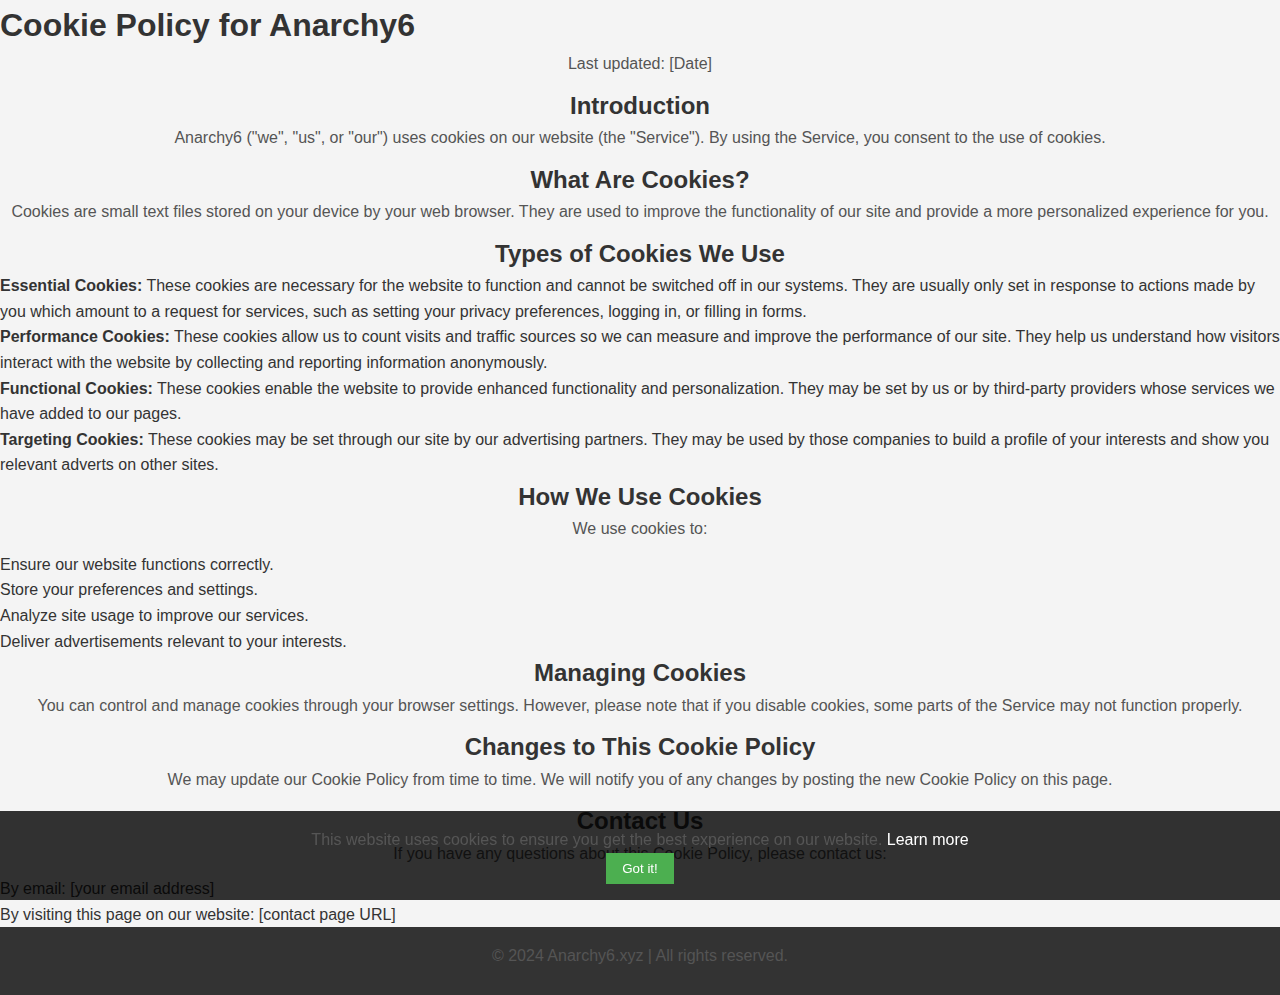
==== cookies.html @ 6c2d9a26 "updated cookies overall" ====
<!DOCTYPE html>
<html lang="en">
<head>
    <meta charset="UTF-8">
    <meta name="viewport" content="width=device-width, initial-scale=1.0">
    <title>Anarchy6 | Minecraft</title>
    <link rel="icon" type="image/png" href="/assets/favicon/favicon-96x96.png" sizes="96x96" />
    <link rel="icon" type="image/svg+xml" href="/assets/favicon/favicon.svg" />
    <link rel="shortcut icon" href="/assets/favicon/favicon.ico" />
    <link rel="apple-touch-icon" sizes="180x180" href="/assets/favicon/apple-touch-icon.png" />
    <meta name="apple-mobile-web-app-title" content="anarchy6" />
    <link rel="manifest" href="/assets/favicon/site.webmanifest" />
    <link rel="stylesheet" href="styles.css">
    <script src="cookie-notice.js" defer></script>
</head>
<body>
    <h1>Cookie Policy for Anarchy6</h1>
    <p>Last updated: [Date]</p>

    <h2>Introduction</h2>
    <p>Anarchy6 ("we", "us", or "our") uses cookies on our website (the "Service"). By using the Service, you consent to the use of cookies.</p>

    <h2>What Are Cookies?</h2>
    <p>Cookies are small text files stored on your device by your web browser. They are used to improve the functionality of our site and provide a more personalized experience for you.</p>

    <h2>Types of Cookies We Use</h2>
    <ul>
        <li><strong>Essential Cookies:</strong> These cookies are necessary for the website to function and cannot be switched off in our systems. They are usually only set in response to actions made by you which amount to a request for services, such as setting your privacy preferences, logging in, or filling in forms.</li>
        <li><strong>Performance Cookies:</strong> These cookies allow us to count visits and traffic sources so we can measure and improve the performance of our site. They help us understand how visitors interact with the website by collecting and reporting information anonymously.</li>
        <li><strong>Functional Cookies:</strong> These cookies enable the website to provide enhanced functionality and personalization. They may be set by us or by third-party providers whose services we have added to our pages.</li>
        <li><strong>Targeting Cookies:</strong> These cookies may be set through our site by our advertising partners. They may be used by those companies to build a profile of your interests and show you relevant adverts on other sites.</li>
    </ul>

    <h2>How We Use Cookies</h2>
    <p>We use cookies to:</p>
    <ul>
        <li>Ensure our website functions correctly.</li>
        <li>Store your preferences and settings.</li>
        <li>Analyze site usage to improve our services.</li>
        <li>Deliver advertisements relevant to your interests.</li>
    </ul>

    <h2>Managing Cookies</h2>
    <p>You can control and manage cookies through your browser settings. However, please note that if you disable cookies, some parts of the Service may not function properly.</p>

    <h2>Changes to This Cookie Policy</h2>
    <p>We may update our Cookie Policy from time to time. We will notify you of any changes by posting the new Cookie Policy on this page.</p>

    <h2>Contact Us</h2>
    <p>If you have any questions about this Cookie Policy, please contact us:</p>
    <ul>
        <li>By email: [your email address]</li>
        <li>By visiting this page on our website: [contact page URL]</li>
    </ul>

<footer>
    <p>&copy; 2024 Anarchy6.xyz | All rights reserved.</p>
</footer>
    <div class="cookie-consent" id="cookieConsent">
        <p>This website uses cookies to ensure you get the best experience on our website. <a href="cookies.html">Learn more</a></p>
        <button id="acceptCookies">Got it!</button>
    </div>
</body>
</html>
---- styles.css ----
* {
    margin: 0;
    padding: 0;
    box-sizing: border-box;
}

body {
    font-family: Arial, sans-serif;
    line-height: 1.6;
    background-color: #f4f4f4;
    color: #333;
}

section {
    padding: 10px 15px; /* Adjust padding for better spacing */
    border: 1px solid #ddd;
    border-radius: 5px;
    background-color: #f9f9f9;
    margin: 20px auto; /* Center the section itself */
    display: inline-block; /* Adjust to fit the text size */
    clear: both; /* Clear floats */
    box-sizing: border-box; /* Ensure padding and border are included in the width */
    max-width: 900px; /* Set a maximum width for the sections --> Edit this for section control (lol)*/
}

.centered-heading {
    text-align: center;
    font-size: 48px;
    text-decoration: underline;
}

h2, p {
    text-align: center; /* Center-align the text */
}

p {
    color: #555;
    margin-bottom: 10px;
}

h2:last-child,
p:last-child {
    margin-bottom: 10;
}

header {
    background-color: #333;
    color: #fff;
    padding: 1rem 0;
    text-align: center;
}

header h1 {
    margin-bottom: 0.5rem;
}

nav ul {
    list-style: none;
    display: flex;
    justify-content: center;
}

nav ul li {
    margin: 0 1rem;
}

nav ul li a {
    color: #fff;
    text-decoration: none;
    font-weight: bold;
}

nav ul li a:hover,
nav ul li .dropbtn:hover {
    text-decoration: underline;
}

nav ul .dropdown {
    position: relative;
    display: inline-block;
}

nav ul .dropdown-content {
    display: none;
    position: absolute;
    background-color: #333;
    min-width: 160px;
    box-shadow: 0 8px 16px rgba(0, 0, 0, 0.2);
    z-index: 1;
}

nav ul .dropdown-content a {
    color: #fff;
    padding: 12px 16px;
    text-decoration: none;
    display: block;
    text-align: left;
}

nav ul .dropdown-content a:hover {
    background-color: #575757;
}

nav ul .dropdown:hover .dropdown-content {
    display: block;
}

main {
    padding: 2rem;
    display: flex;
    justify-content: center;
    flex-wrap: wrap;
}


.teaser-box {
    border: 2px solid #333;
    margin: 1rem;
    text-align: center;
    flex: 1 1 45vw; /* 45% of the viewport width */
    max-width: 45vw; /* Maintain 16:9 aspect ratio with width */
    height: calc(45vw * 9 / 16); /* Calculate height based on width for 16:9 aspect ratio */
    box-shadow: 0 0 10px rgba(0, 0, 0, 0.1);
    color: #fff; 
    background-size: cover;
    background-position: center;
    display: flex;
    justify-content: center;
    align-items: center;
    position: relative;
}

.teaser-box h2 {
    font-size: 2rem;
    margin: 0;
    background-color: rgba(0, 0, 0, 0.6); /* Semi-transparent background */
    padding: 0.5rem 1rem;
    border-radius: 5px;
}

/* Specific background images for each teaser box */
.minecraft {
    background-image: url('assets/pictures/mc.webp'); 
}

.rust {
    background-image: url('assets/pictures/rust.webp'); 
}

footer {
    text-align: center;
    padding: 1rem 0;
    background-color: #333;
    color: #fff;
    position: absolute;
    bottom: auto;
    width: 100%;
}

.cookie-consent {
    position: fixed;
    bottom: 0;
    width: 100%;
    background-color: rgba(0, 0, 0, 0.8);
    color: white;
    text-align: center;
    padding: 1rem;
    display: flex;
    justify-content: space-between;
    align-items: center;
    z-index: 1000; 
}

.cookie-consent p {
    margin: 0;
}

.cookie-consent button {
    background-color: #4CAF50;
    color: white;
    border: none;
    padding: 0.5rem 1rem;
    cursor: pointer;
}

.cookie-consent button:hover {
    background-color: #45a049;
}

/* Make URLs look the same as text */

a {
    color: white;
    text-decoration: none;
}

a:hover {
    color: white; 
    text-decoration:underline; 
    cursor:pointer;  
}

a.black-href {
    color: inherit;
}

/* Minecraft Styling */

.connection-info {
    background-color: #fff;
    border-radius: 10px;
    box-shadow: 0 0 10px rgba(0, 0, 0, 0.1);
    padding: 2rem;
    text-align: center;
    width: 100%;
    display: flex;
    justify-content: center;
    align-items: center;
    flex-direction: column; /* Ensures the contents are stacked vertically */
    /*height: 100vh; /* Ensures the height fills the viewport -> not needed for now */
}



.connection-info h2 {
    font-size: 2rem;
    margin-bottom: 1rem;
    color: #333;
}

.connection-info p {
    font-size: 1.2rem;
    margin-bottom: 1rem;
    color: #333;
}

.connection-info ul {
    list-style: none;
    padding: 0;
}

.connection-info ul li {
    margin-bottom: 0.5rem;
}

.connection-info ul li a {
    color: #4CAF50;
    font-size: 1.2rem;
    text-decoration: none;
    font-weight: bold;
}

.connection-info ul li a:hover {
    text-decoration: underline;
}

.copyButton {
    background-color: #4CAF50;
    color: white;
    border: none;
    padding: 0.5rem 1rem;
    font-size: 1rem;
    cursor: pointer;
    border-radius: 5px;
    margin-left: 1rem;
    transition: background-color 0.3s ease;
}

.copyButton:hover {
    background-color: #45a049;
}


/* Responsive Design */
@media (max-width: 768px) {
    nav ul {
        flex-direction: column;
    }

    .teaser-box {
        flex: 1 1 90vw; /* Adjust width for smaller screens */
        max-width: 90vw;
        height: calc(90vw * 9 / 16); /* Maintain 16:9 aspect ratio */
    }
}
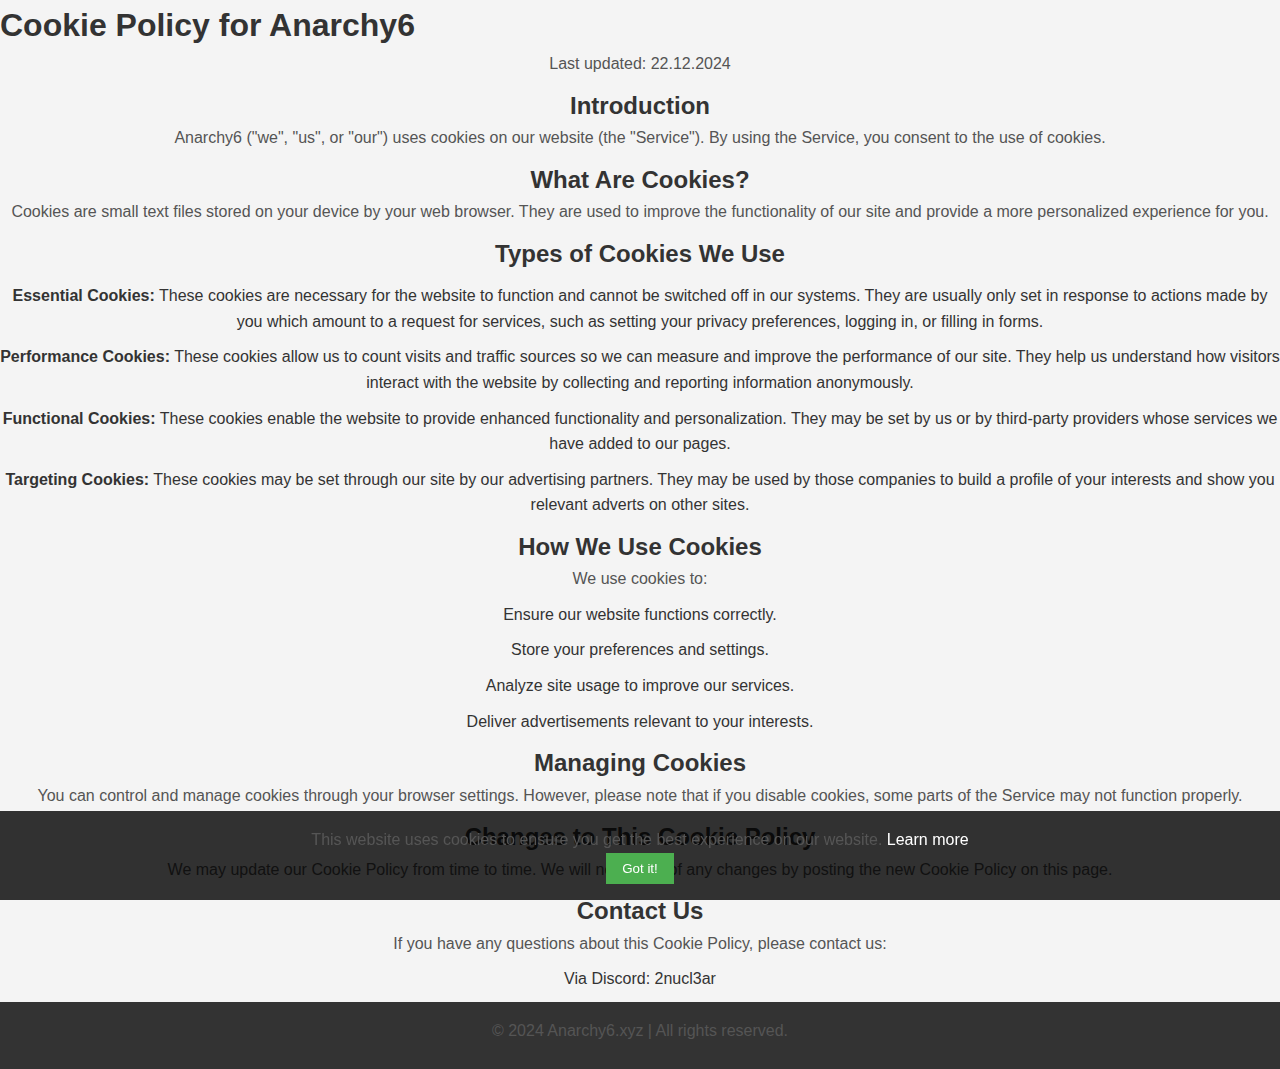
==== commit bea8129c: "last commit for today..." ====
--- a/cookies.html
+++ b/cookies.html
@@ -15,7 +15,7 @@
 </head>
 <body>
     <h1>Cookie Policy for Anarchy6</h1>
-    <p>Last updated: [Date]</p>
+    <p>Last updated: 22.12.2024</p>
 
     <h2>Introduction</h2>
     <p>Anarchy6 ("we", "us", or "our") uses cookies on our website (the "Service"). By using the Service, you consent to the use of cookies.</p>
@@ -49,8 +49,7 @@
     <h2>Contact Us</h2>
     <p>If you have any questions about this Cookie Policy, please contact us:</p>
     <ul>
-        <li>By email: [your email address]</li>
-        <li>By visiting this page on our website: [contact page URL]</li>
+        <li>Via Discord: 2nucl3ar </li>
     </ul>
 
 <footer>
--- a/styles.css
+++ b/styles.css
@@ -112,7 +112,15 @@
     flex-wrap: wrap;
 }
 
-
+ul {
+    list-style-type: none;
+    text-align: center;
+    padding: 0;
+}
+li {
+    display: block;
+    margin: 10px 0;
+}
 .teaser-box {
     border: 2px solid #333;
     margin: 1rem;
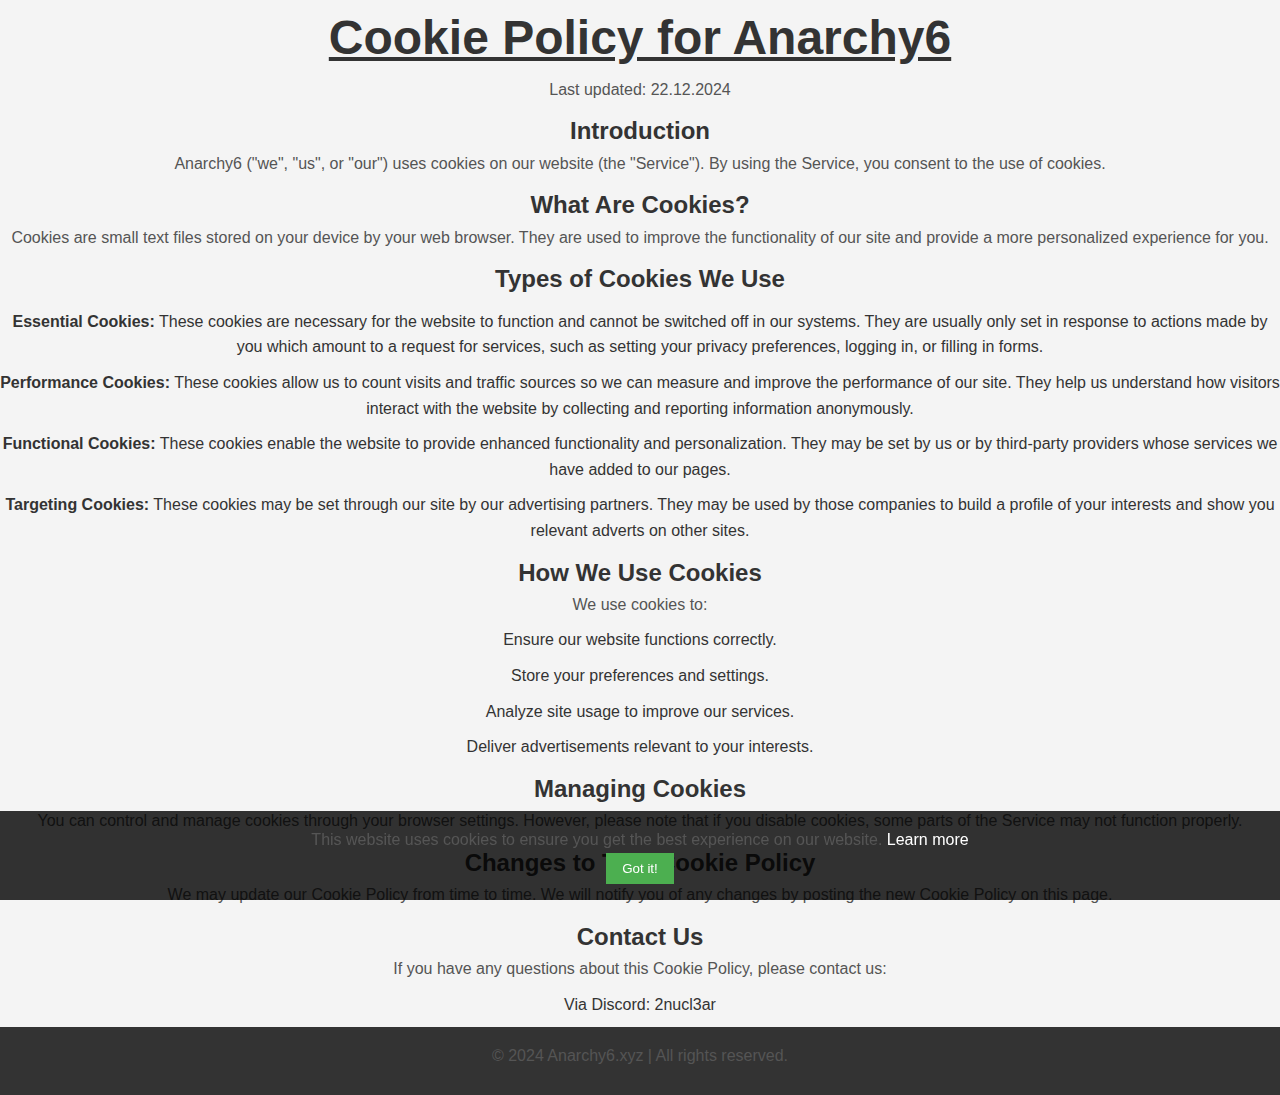
==== commit 9a762961: "really the last one for today I promise" ====
--- a/cookies.html
+++ b/cookies.html
@@ -14,7 +14,7 @@
     <script src="cookie-notice.js" defer></script>
 </head>
 <body>
-    <h1>Cookie Policy for Anarchy6</h1>
+    <h1 class="centered-heading">Cookie Policy for Anarchy6</h1>
     <p>Last updated: 22.12.2024</p>
 
     <h2>Introduction</h2>
